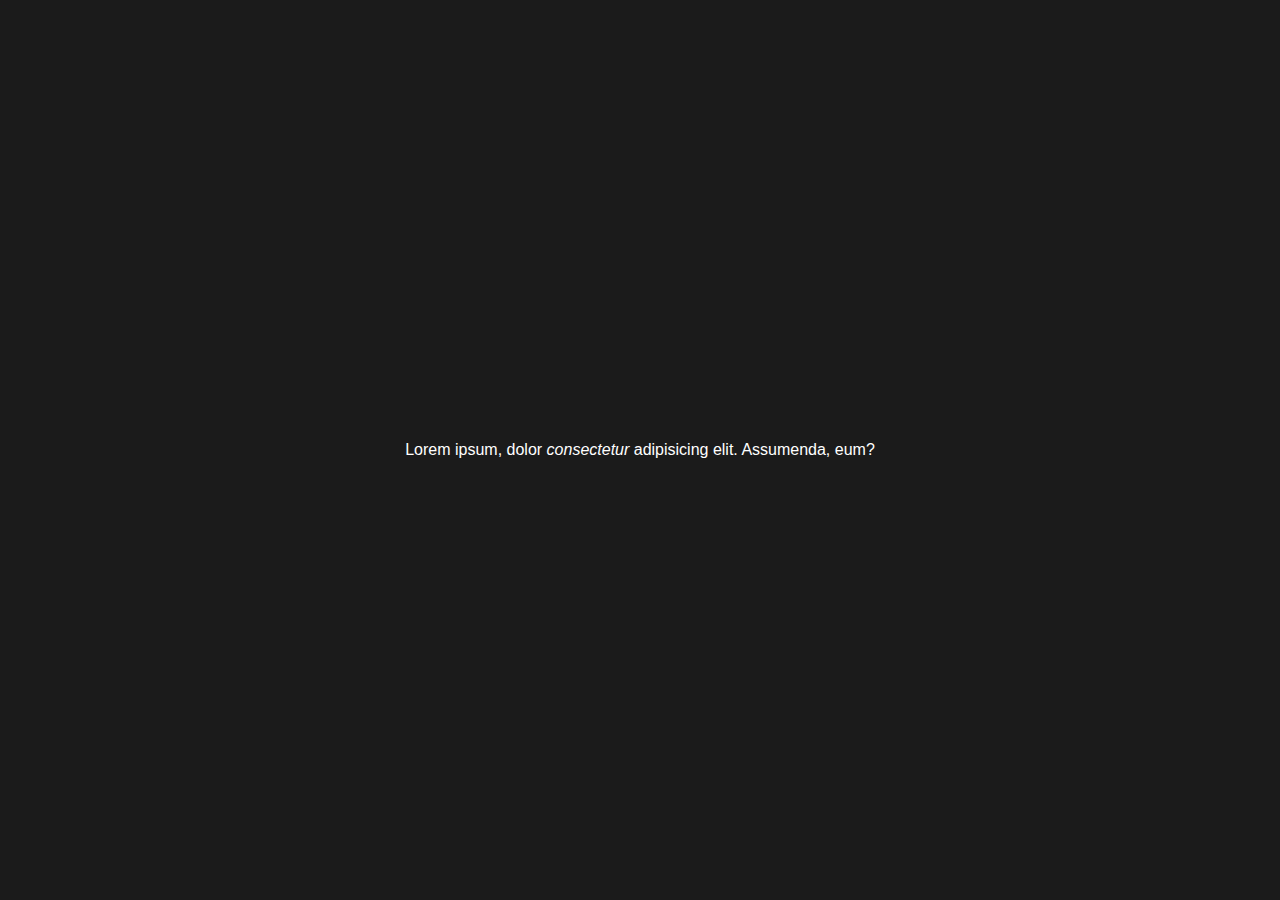
==== index.html @ 2bf6c752 "init: init repo" ====
<!DOCTYPE html>
<html lang="en">

<head>
  <meta charset="UTF-8">
  <meta name="viewport" content="width=device-width, initial-scale=1.0">

  <link rel="stylesheet" href="css/style.css">
  <script defer src="index.js"></script>
  <title>Document</title>
</head>

<body>
  <div class="container">
    <p class="text">Lorem ipsum, dolor <i>consectetur</i> adipisicing elit. Assumenda, eum?</p>
  </div>
</body>

</html>
---- css/style.css ----
body {
  box-sizing: border-box;
  display: flex;
  justify-content: center;
  width: 100vw;
  height: 100vh;
  margin: auto;
  padding: 20px;
  background-color: #1b1b1b;
  color: #fff;
  font-family: Arial, Helvetica, sans-serif;
}

img {
  max-width: 100%;
}

button {
  margin: 0;
  padding: 0;
  background-color: transparent;
  border: none;
  cursor: pointer;
  /* color: #fff;
  font-size: 36px; */
}

.container {
  display: flex;
  justify-content: center;
  align-items: center;
  width: 100%;
  height: 100%;
}

.form {
  display: flex;
  flex-wrap: wrap;
  /* flex-direction: column; */
  width: 200px;
  height: 80px;
  padding: 5px;
  border-radius: 10px;
  background-color: #fff;
}

.form__title {
  color: #1b1b1b;
  font-size: 12px;
}

.form input {
  margin-bottom: 10px;
  width: 100%;
}

.btn--ok {
  margin-right: 10px;
}
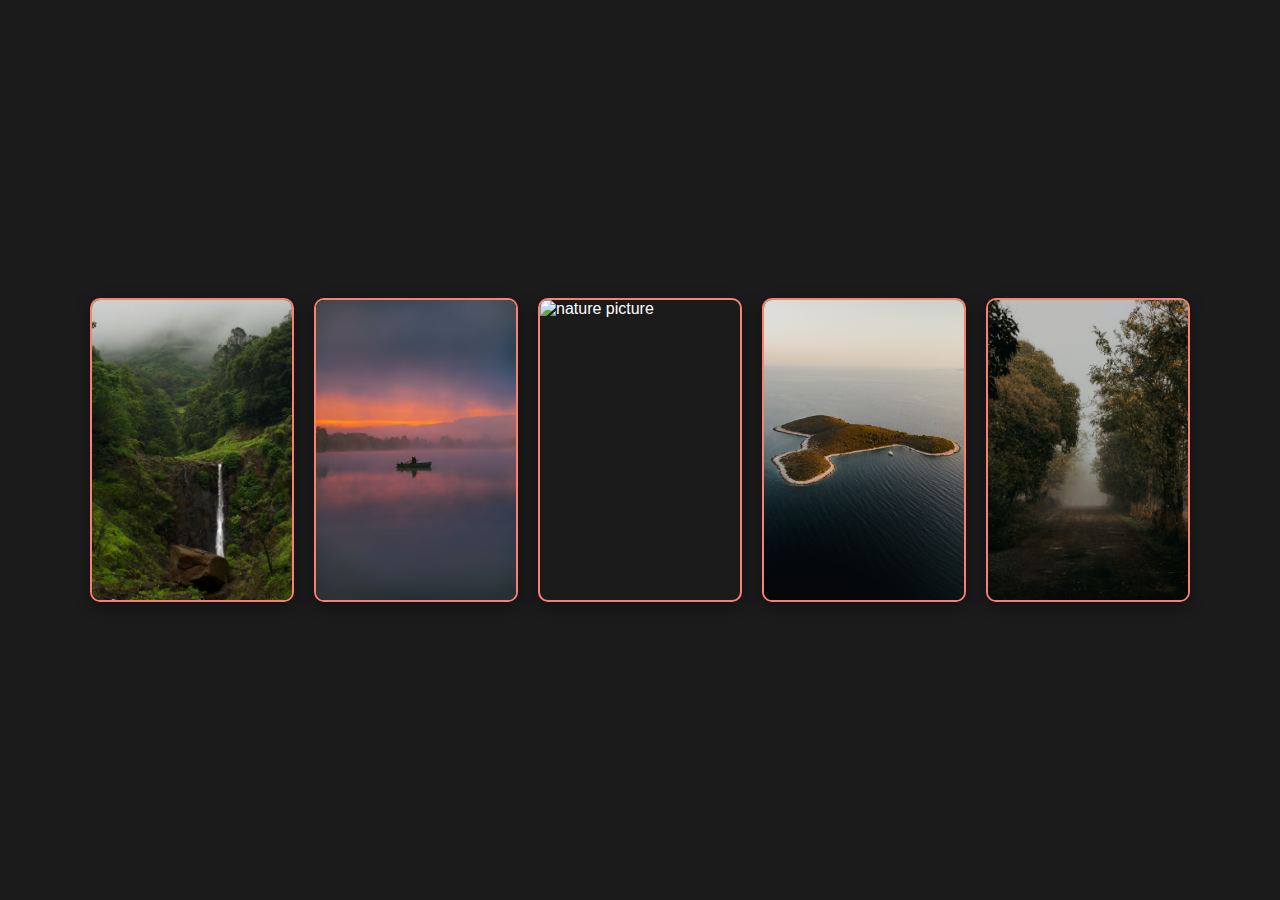
==== commit db50c36b: "add: add core html elements" ====
--- a/index.html
+++ b/index.html
@@ -5,14 +5,30 @@
   <meta charset="UTF-8">
   <meta name="viewport" content="width=device-width, initial-scale=1.0">
 
-  <link rel="stylesheet" href="css/style.css">
+  <link rel="stylesheet" href="assets/css/style.css">
   <script defer src="index.js"></script>
   <title>Document</title>
 </head>
 
 <body>
   <div class="container">
-    <p class="text">Lorem ipsum, dolor <i>consectetur</i> adipisicing elit. Assumenda, eum?</p>
+    <ul class="draggable">
+      <li class="draggable__item">
+        <img class="draggable__img" src="assets/img/1.jpg" alt="nature picture">
+      </li>
+      <li class="draggable__item">
+        <img class="draggable__img" src="assets/img/2.jpg" alt="nature picture">
+      </li>
+      <li class="draggable__item">
+        <img class="draggable__img" src="assets/img/3.jpg" alt="nature picture">
+      </li>
+      <li class="draggable__item">
+        <img class="draggable__img" src="assets/img/4.jpg" alt="nature picture">
+      </li>
+      <li class="draggable__item">
+        <img class="draggable__img" src="assets/img/5.jpg" alt="nature picture">
+      </li>
+    </ul>
   </div>
 </body>
 
--- a/assets/css/style.css
+++ b/assets/css/style.css
@@ -0,0 +1,67 @@
+:root {
+  --card-offset: 20px
+}
+
+body {
+  box-sizing: border-box;
+  display: flex;
+  justify-content: center;
+  width: 100vw;
+  height: 100vh;
+  margin: auto;
+  padding: 20px;
+  background-color: #1b1b1b;
+  color: #fff;
+  font-family: Arial, Helvetica, sans-serif;
+}
+
+img {
+  max-width: 100%;
+}
+
+button {
+  margin: 0;
+  padding: 0;
+  background-color: transparent;
+  border: none;
+  cursor: pointer;
+}
+
+ul {
+  margin: 0;
+  padding: 0;
+  list-style: none;
+}
+
+.container {
+  display: flex;
+  justify-content: center;
+  align-items: center;
+  width: 100%;
+  height: 100%;
+}
+
+.draggable {
+  display: flex;
+}
+
+.draggable__item {
+  width: 200px;
+  height: 300px;
+  border-radius: 10px;
+  overflow: hidden;
+  border: 2px solid salmon;
+  box-shadow: rgba(0, 0, 0, 0.35) 0px 5px 15px;
+}
+
+.draggable__item:not(:last-child) {
+  margin-right: var(--card-offset);
+}
+
+.draggable__img {
+  max-width: 100%;
+  height: 100%;
+  aspect-ratio: 1/1.5;
+  object-fit: cover;
+}
+
